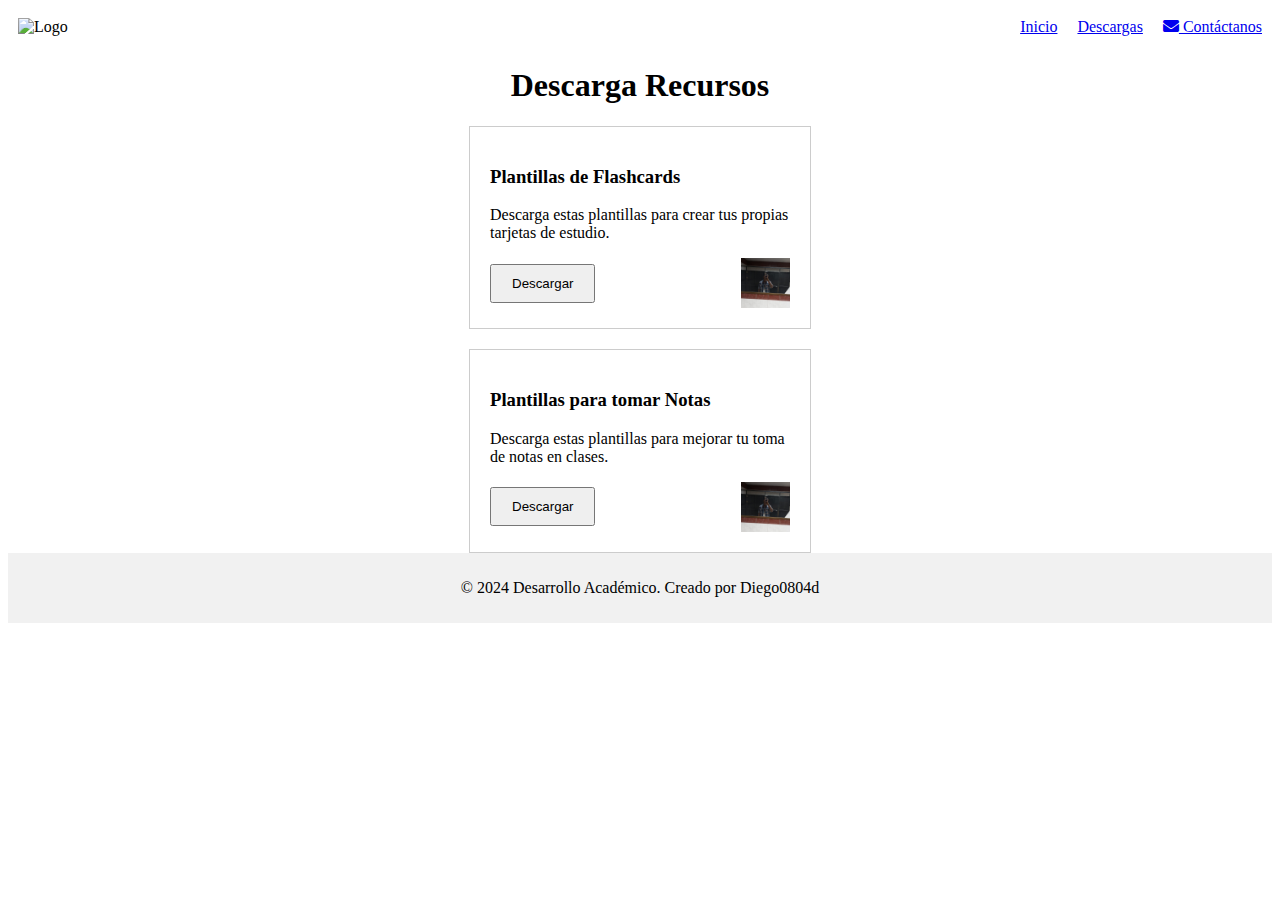
==== descargas.html @ 329964bf "Hola" ====
<!DOCTYPE html>
<html lang="es">
<head>
    <meta charset="UTF-8">
    <meta name="viewport" content="width=device-width, initial-scale=1.0">
    <title>Descargas - Desarrollo Académico</title>
    <!-- Iconos de FontAwesome -->
    <link rel="stylesheet" href="https://cdnjs.cloudflare.com/ajax/libs/font-awesome/5.15.3/css/all.min.css">
</head>
<body>
    <!-- Header -->
    <header>
        <div style="display: flex; justify-content: space-between; align-items: center; padding: 10px;">
            <!-- Logo -->
            <div>
                <img src="assets/img/logo.png" alt="Logo" style="height: 50px;">
            </div>
            <!-- Menú -->
            <nav>
                <ul style="list-style: none; display: flex; gap: 20px; margin: 0; padding: 0;">
                    <li><a href="index.html">Inicio</a></li>
                    <li><a href="descargas.html">Descargas</a></li>
                    <li><a href="#"><i class="fas fa-envelope"></i> Contáctanos</a></li>
                </ul>
            </nav>
        </div>
    </header>

    <!-- Main content -->
    <main>
        <!-- Título de Descargas -->
        <h1 style="text-align: center;">Descarga Recursos</h1>

        <!-- Lista de recursos descargables -->
        <section style="display: flex; flex-direction: column; align-items: center; gap: 20px;">
            <!-- Recurso 1 -->
            <div style="border: 1px solid #ccc; padding: 20px; width: 300px;">
                <h3>Plantillas de Flashcards</h3>
                <p>Descarga estas plantillas para crear tus propias tarjetas de estudio.</p>
                <div style="display: flex; justify-content: space-between; align-items: center;">
                    <button style="padding: 10px 20px;">Descargar</button>
                    <img src="assets/img/flashcards.jpg" alt="Plantillas de Flashcards" style="height: 50px;">
                </div>
            </div>

            <!-- Recurso 2 -->
            <div style="border: 1px solid #ccc; padding: 20px; width: 300px;">
                <h3>Plantillas para tomar Notas</h3>
                <p>Descarga estas plantillas para mejorar tu toma de notas en clases.</p>
                <div style="display: flex; justify-content: space-between; align-items: center;">
                    <button style="padding: 10px 20px;">Descargar</button>
                    <img src="assets/img/notas.jpg" alt="Plantillas para Notas" style="height: 50px;">
                </div>
            </div>
        </section>
    </main>

    <!-- Pie de página -->
    <footer style="text-align: center; padding: 10px; background-color: #f1f1f1;">
        <p>&copy; 2024 Desarrollo Académico. Creado por Diego0804d</p>
    </footer>
</body>
</html>
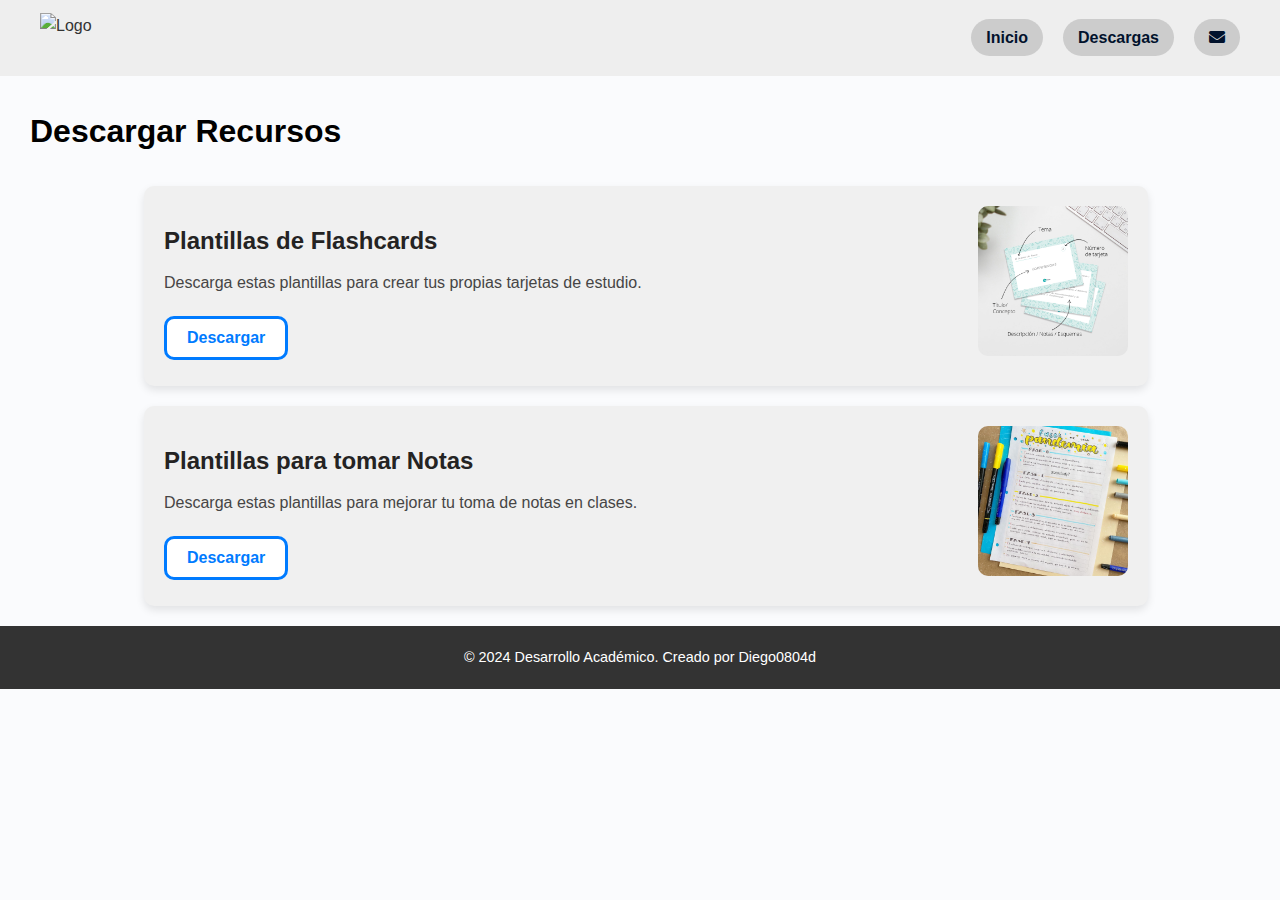
==== commit 32ea7974: "Segundo" ====
--- a/descargas.html
+++ b/descargas.html
@@ -6,57 +6,62 @@
     <title>Descargas - Desarrollo Académico</title>
     <!-- Iconos de FontAwesome -->
     <link rel="stylesheet" href="https://cdnjs.cloudflare.com/ajax/libs/font-awesome/5.15.3/css/all.min.css">
+    <link rel="stylesheet" href="css/styles.css">
 </head>
 <body>
     <!-- Header -->
     <header>
-        <div style="display: flex; justify-content: space-between; align-items: center; padding: 10px;">
-            <!-- Logo -->
-            <div>
-                <img src="assets/img/logo.png" alt="Logo" style="height: 50px;">
+        <div class="header-container">
+            <div class="logo">
+                <img src="assets/img/logo.png" alt="Logo">
             </div>
-            <!-- Menú -->
             <nav>
-                <ul style="list-style: none; display: flex; gap: 20px; margin: 0; padding: 0;">
-                    <li><a href="index.html">Inicio</a></li>
-                    <li><a href="descargas.html">Descargas</a></li>
-                    <li><a href="#"><i class="fas fa-envelope"></i> Contáctanos</a></li>
+                <ul>
+                    <li><a href="index.html" class="nav-button">Inicio</a></li>
+                    <li><a href="descargas.html" class="nav-button">Descargas</a></li>
+                    <li><a href="#" class="nav-button"><i class="fas fa-envelope"></i> </a></li>
                 </ul>
-            </nav>
+            </nav>            
         </div>
     </header>
 
     <!-- Main content -->
     <main>
         <!-- Título de Descargas -->
-        <h1 style="text-align: center;">Descarga Recursos</h1>
+        <h1 class="download-title" style="margin: 10px; text-align: left; color: black;">Descargar Recursos</h1>
 
-        <!-- Lista de recursos descargables -->
-        <section style="display: flex; flex-direction: column; align-items: center; gap: 20px;">
-            <!-- Recurso 1 -->
-            <div style="border: 1px solid #ccc; padding: 20px; width: 300px;">
-                <h3>Plantillas de Flashcards</h3>
-                <p>Descarga estas plantillas para crear tus propias tarjetas de estudio.</p>
-                <div style="display: flex; justify-content: space-between; align-items: center;">
-                    <button style="padding: 10px 20px;">Descargar</button>
-                    <img src="assets/img/flashcards.jpg" alt="Plantillas de Flashcards" style="height: 50px;">
+        <section class="download-section">
+            <!-- Recurso Para que amarre -->
+            <div class="download-item" style="visibility: hidden;">
+                <div class="download-text">
+                    <h3>Plantillas de Flashcards</h3>
                 </div>
             </div>
 
+            <!-- Recurso 1 -->
+            <div class="download-item">
+                <div class="download-text">
+                    <h3>Plantillas de Flashcards</h3>
+                    <p>Descarga estas plantillas para crear tus propias tarjetas de estudio.</p>
+                    <button class="download-button">Descargar</button>
+                </div>
+                <img src="assets/img/flashcards.jpg" alt="Plantillas de Flashcards" class="download-image">
+            </div>
+        
             <!-- Recurso 2 -->
-            <div style="border: 1px solid #ccc; padding: 20px; width: 300px;">
-                <h3>Plantillas para tomar Notas</h3>
-                <p>Descarga estas plantillas para mejorar tu toma de notas en clases.</p>
-                <div style="display: flex; justify-content: space-between; align-items: center;">
-                    <button style="padding: 10px 20px;">Descargar</button>
-                    <img src="assets/img/notas.jpg" alt="Plantillas para Notas" style="height: 50px;">
+            <div class="download-item">
+                <div class="download-text">
+                    <h3>Plantillas para tomar Notas</h3>
+                    <p>Descarga estas plantillas para mejorar tu toma de notas en clases.</p>
+                    <button class="download-button">Descargar</button>
                 </div>
+                <img src="assets/img/notas.jpg" alt="Plantillas para Notas" class="download-image">
             </div>
-        </section>
+        </section>        
     </main>
 
     <!-- Pie de página -->
-    <footer style="text-align: center; padding: 10px; background-color: #f1f1f1;">
+    <footer>
         <p>&copy; 2024 Desarrollo Académico. Creado por Diego0804d</p>
     </footer>
 </body>
--- a/css/styles.css
+++ b/css/styles.css
@@ -0,0 +1,237 @@
+/* =======================
+   General Styles
+   ======================= */
+   * {
+    margin: 0;
+    padding: 0;
+    box-sizing: border-box;
+}
+
+body {
+    font-family: Arial, sans-serif;
+    background-color: #fafbfd;
+    color: #333;
+    line-height: 1.6;
+}
+
+a {
+    text-decoration: none;
+    color: #333;
+}
+
+ul {
+    list-style: none;
+}
+
+/* Header - Navegación */
+header {
+    background-color: #eeeeee;
+    color: #333;
+    padding: 10px 20px;
+    width: 100%;
+    border-style: solid;
+    border-color: #eeeeee;
+}
+
+.header-container {
+    display: flex;
+    justify-content: space-between; /* Distribuye el espacio entre el logo y la navegación */
+    align-items: center;
+    max-width: 1200px; /* O el ancho máximo que prefieras */
+    margin: 0 auto;
+}
+
+.logo {
+    display: flex;
+    align-items: center;
+}
+
+.logo img {
+    height: 50px;
+}
+
+header nav {
+    margin-left: auto; /* Empuja la navegación hacia la derecha */
+}
+
+header nav ul {
+    display: flex;
+    gap: 20px;
+    align-items: center;
+}
+
+header nav ul li a {
+    padding: 10px 15px;
+    border-radius: 20px;
+    background-color: #ccc;
+    color: #01122c;
+    font-weight: bold;
+    transition: background-color 0.3s ease; /* Añade una transición suave al hover */
+}
+
+header nav ul li a:hover {
+    background-color: #aaa;
+}
+
+/* =======================
+   Main Section - Home
+   ======================= */
+main {
+    padding: 20px;
+    text-align: center;
+}
+
+main img {
+    max-width: 80%;
+    height: auto;
+    margin-bottom: 20px;
+    border-radius: 15px;
+    position: relative;
+}
+
+/* Alineación de los textos y botones dentro de la imagen */
+.main-text {
+    position: absolute;
+    bottom: 20px; /* Coloca el contenedor principal cerca de la parte inferior */
+    left: 155px; /* Alineado al margen izquierdo */
+    color: white;
+    text-align: left;
+    width: calc(80% - 40px); /* Ajusta el ancho para seguir el tamaño de la imagen */
+    height: 200px;
+}
+
+.main-text h2 {
+    font-size: 2.5em;
+    margin-bottom: 10px;
+}
+
+.main-text p {
+    font-size: 1.5em;
+    margin-bottom: 15px;
+}
+
+.blue-button {
+    padding: 10px 20px;
+    background-color: #007bff;
+    color: white;
+    border: none;
+    border-radius: 10px;
+    font-size: 1.1em;
+    font-weight: bold;
+    cursor: pointer;
+}
+
+.blue-button:hover {
+    background-color: #0056b3;
+}
+
+
+/* =======================
+   Articles Section - Home
+   ======================= */
+section {
+    display: flex;
+    justify-content: flex-start;
+    gap: 20px;
+    margin-left: 10%;
+    margin-top: -100px;
+}
+
+section div {
+    text-align: center;
+    width: 150px;
+}
+
+section div img {
+    width: 100%;
+    height: auto;
+    border-radius: 15px;
+    margin-bottom: 10px;
+}
+
+section div h3 {
+    font-size: 1.2em;
+    margin-top: 10px;
+    color: #363636;
+}
+
+
+/* =======================
+   Footer
+   ======================= */
+footer {
+    background-color: #333;
+    color: #fff;
+    padding: 20px 0;
+    text-align: center;
+    position: relative;
+    bottom: 0;
+    width: 100%;
+}
+
+footer p {
+    margin: 0;
+    font-size: 0.9em;
+}
+
+/* =======================
+   Estilos para Sección de Descargas f9f9f9
+   ======================= */
+
+   .download-section {
+    display: flex;
+    flex-direction: column;
+    align-items: left;
+    gap: 20px;
+}
+
+.download-item {
+    display: flex;
+    align-items: center;
+    justify-content: space-between;
+    width: 90%;
+    padding: 20px;
+    background-color: #f0f0f0;
+    border-radius: 10px;
+    box-shadow: 0 4px 8px rgba(0, 0, 0, 0.1);
+}
+
+.download-text {
+    flex: 1;
+    text-align: left;
+}
+
+.download-text h3 {
+    font-size: 1.5em;
+    font-weight: bold;
+    color: #242323;
+    margin-bottom: 10px;
+}
+
+.download-text p {
+    color: #464545;
+    margin-bottom: 20px;
+}
+
+.download-button {
+    padding: 10px 20px;
+    background-color: #ffffff;
+    color: #007bff;
+    border: solid;
+    border-radius: 10px;
+    font-size: 1em;
+    font-weight: bold;
+    cursor: pointer;
+}
+
+.download-button:hover {
+    background-color: #007bff;
+    color: #f4f4f4;
+}
+
+.download-image {
+    width: 150px;
+    height: auto;
+    border-radius: 10px;
+    margin-left: 20px; /* Espacio entre texto y imagen */
+}
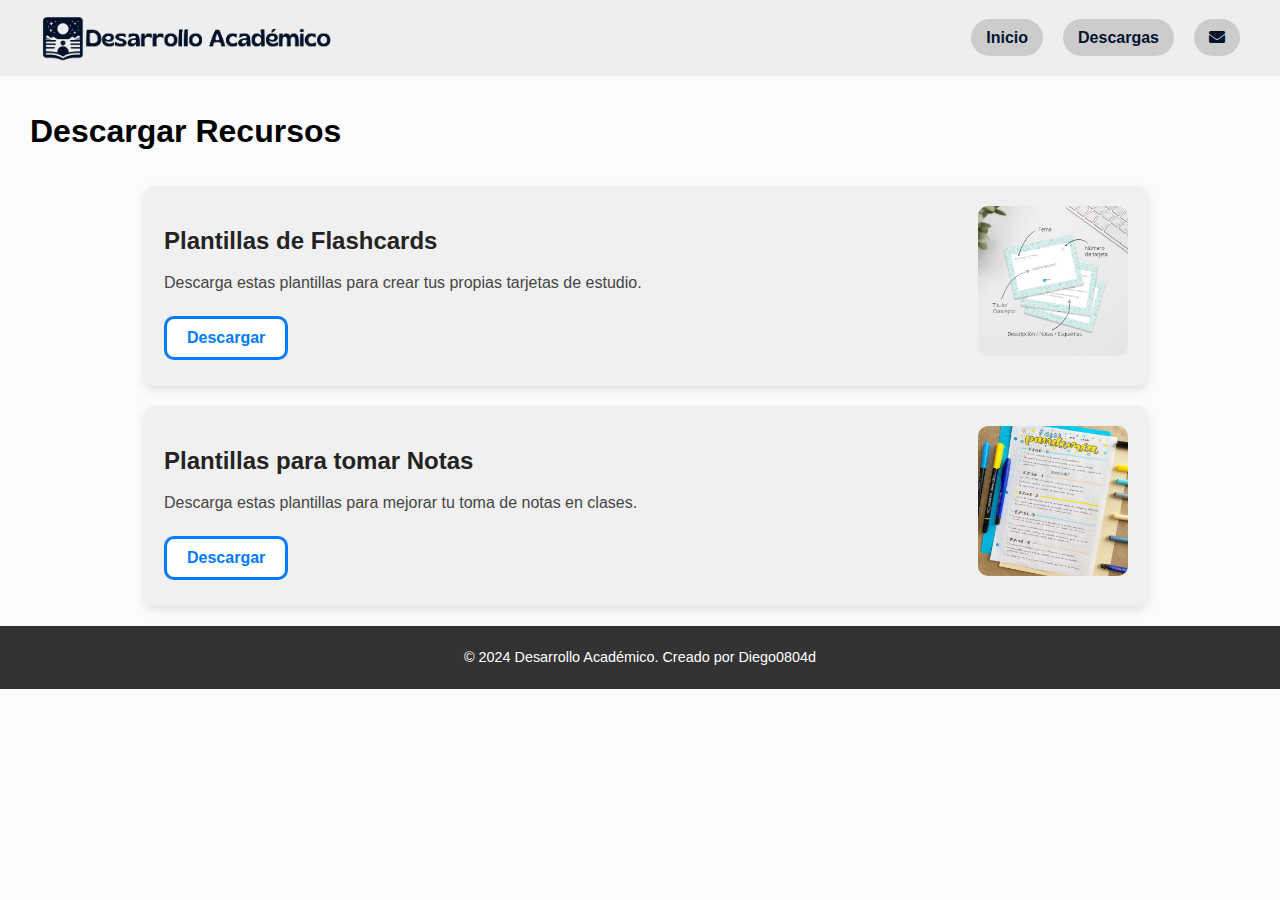
==== commit 3c5638c4: "Update descargas.html" ====
--- a/descargas.html
+++ b/descargas.html
@@ -13,7 +13,7 @@
     <header>
         <div class="header-container">
             <div class="logo">
-                <img src="assets/img/logo.png" alt="Logo">
+                <img src="assets/img/Logo.png" alt="Logo">
             </div>
             <nav>
                 <ul>
